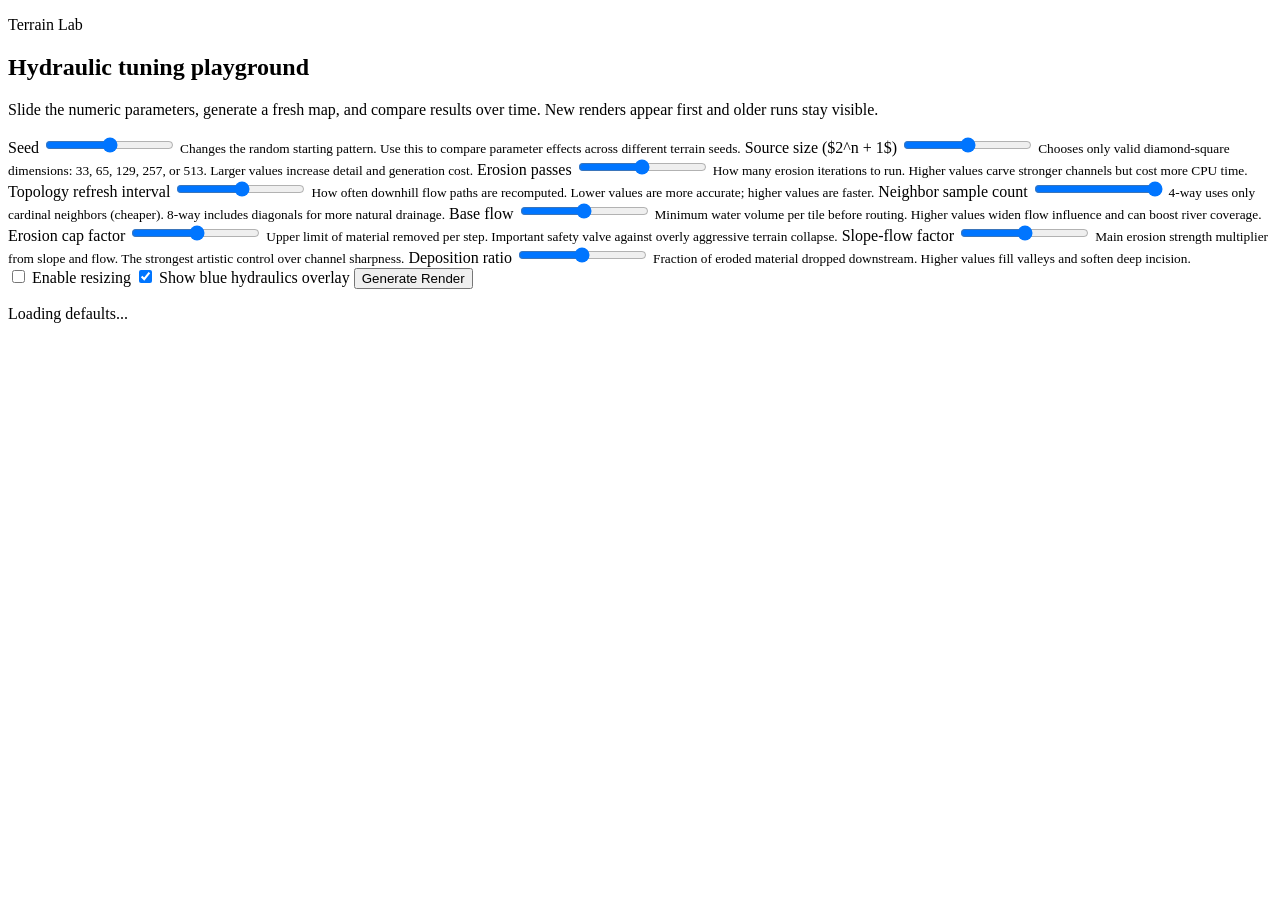
==== src/uk.osric.sim.server/wwwroot/tune/index.html @ 3c7a123b "feat: Add terrain tuning interface with hydraulic erosion parameters and bicubic upscaling - Introdu" ====
<!DOCTYPE html>
<html lang="en">
<head>
    <meta charset="utf-8">
    <meta name="viewport" content="width=device-width, initial-scale=1.0">
    <title>uk.osric.sim Terrain Lab</title>
    <link rel="stylesheet" href="/styles/tune.css">
</head>
<body>
    <main class="lab-layout">
        <section class="lab-header">
            <p class="kicker">Terrain Lab</p>
            <h1>Hydraulic tuning playground</h1>
            <p>Slide the numeric parameters, generate a fresh map, and compare results over time. New renders appear first and older runs stay visible.</p>
        </section>

        <section class="control-shell">
            <form id="tuning-form" class="control-grid">
                <label>
                    <span>Seed</span>
                    <input type="range" id="seed" min="1" max="100000" step="1">
                    <output id="seed-value"></output>
                    <small class="slider-help">Changes the random starting pattern. Use this to compare parameter effects across different terrain seeds.</small>
                </label>
                <label id="size-control">
                    <span>Source size ($2^n + 1$)</span>
                    <input type="range" id="sizePower" min="5" max="9" step="1">
                    <output id="sizePower-value"></output>
                    <small class="slider-help">Chooses only valid diamond-square dimensions: 33, 65, 129, 257, or 513. Larger values increase detail and generation cost.</small>
                </label>
                <label>
                    <span>Erosion passes</span>
                    <input type="range" id="erosionPasses" min="0" max="4000" step="1">
                    <output id="erosionPasses-value"></output>
                    <small class="slider-help">How many erosion iterations to run. Higher values carve stronger channels but cost more CPU time.</small>
                </label>
                <label>
                    <span>Topology refresh interval</span>
                    <input type="range" id="topologyRefreshInterval" min="1" max="64" step="1">
                    <output id="topologyRefreshInterval-value"></output>
                    <small class="slider-help">How often downhill flow paths are recomputed. Lower values are more accurate; higher values are faster.</small>
                </label>
                <label>
                    <span>Neighbor sample count</span>
                    <input type="range" id="neighborSampleCount" min="4" max="8" step="4">
                    <output id="neighborSampleCount-value"></output>
                    <small class="slider-help">4-way uses only cardinal neighbors (cheaper). 8-way includes diagonals for more natural drainage.</small>
                </label>
                <label>
                    <span>Base flow</span>
                    <input type="range" id="baseFlow" min="0.1" max="3.0" step="0.05">
                    <output id="baseFlow-value"></output>
                    <small class="slider-help">Minimum water volume per tile before routing. Higher values widen flow influence and can boost river coverage.</small>
                </label>
                <label>
                    <span>Erosion cap factor</span>
                    <input type="range" id="erosionCapFactor" min="0.01" max="0.6" step="0.01">
                    <output id="erosionCapFactor-value"></output>
                    <small class="slider-help">Upper limit of material removed per step. Important safety valve against overly aggressive terrain collapse.</small>
                </label>
                <label>
                    <span>Slope-flow factor</span>
                    <input type="range" id="slopeFlowFactor" min="0.05" max="2.5" step="0.01">
                    <output id="slopeFlowFactor-value"></output>
                    <small class="slider-help">Main erosion strength multiplier from slope and flow. The strongest artistic control over channel sharpness.</small>
                </label>
                <label>
                    <span>Deposition ratio</span>
                    <input type="range" id="depositionRatio" min="0.0" max="1.0" step="0.01">
                    <output id="depositionRatio-value"></output>
                    <small class="slider-help">Fraction of eroded material dropped downstream. Higher values fill valleys and soften deep incision.</small>
                </label>
                <div class="action-row">
                    <label class="toggle-inline" for="enable-resize">
                        <input id="enable-resize" type="checkbox">
                        <span>Enable resizing</span>
                    </label>
                    <label class="toggle-inline" for="show-hydraulics">
                        <input id="show-hydraulics" type="checkbox" checked>
                        <span>Show blue hydraulics overlay</span>
                    </label>
                    <button id="generate" type="submit">Generate Render</button>
                    <p id="form-status">Loading defaults...</p>
                </div>
            </form>
        </section>

        <section class="renders-shell">
            <div id="render-list" class="render-list"></div>
        </section>
    </main>
    <script src="/scripts/tune.js"></script>
</body>
</html>
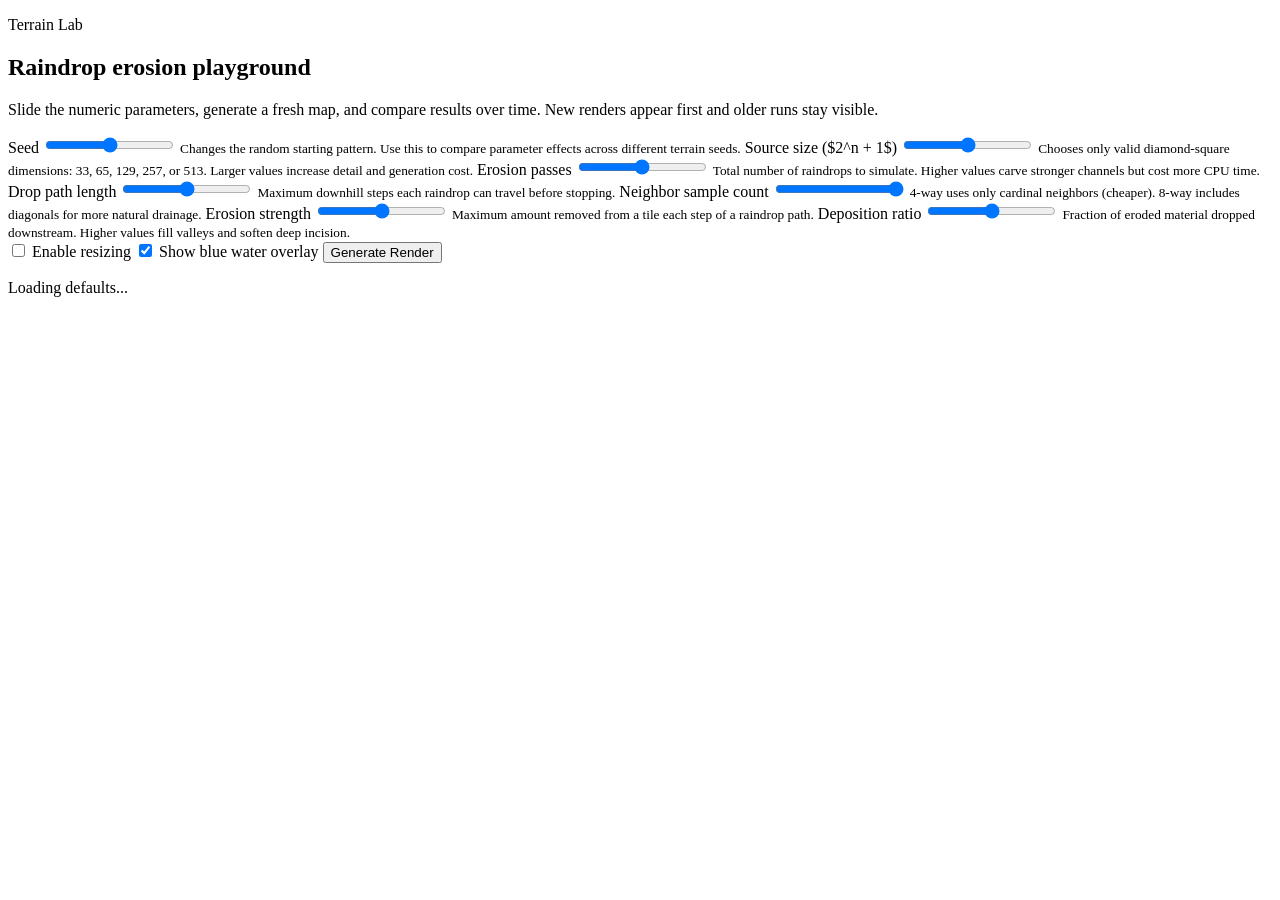
==== commit 304bbce9: "feat: Replace hydraulic erosion with random raindrop erosion model - Introduced TerrainWaterMapDto f" ====
--- a/src/uk.osric.sim.server/wwwroot/tune/index.html
+++ b/src/uk.osric.sim.server/wwwroot/tune/index.html
@@ -10,7 +10,7 @@
     <main class="lab-layout">
         <section class="lab-header">
             <p class="kicker">Terrain Lab</p>
-            <h1>Hydraulic tuning playground</h1>
+            <h1>Raindrop erosion playground</h1>
             <p>Slide the numeric parameters, generate a fresh map, and compare results over time. New renders appear first and older runs stay visible.</p>
         </section>
 
@@ -32,13 +32,13 @@
                     <span>Erosion passes</span>
                     <input type="range" id="erosionPasses" min="0" max="4000" step="1">
                     <output id="erosionPasses-value"></output>
-                    <small class="slider-help">How many erosion iterations to run. Higher values carve stronger channels but cost more CPU time.</small>
+                    <small class="slider-help">Total number of raindrops to simulate. Higher values carve stronger channels but cost more CPU time.</small>
                 </label>
                 <label>
-                    <span>Topology refresh interval</span>
-                    <input type="range" id="topologyRefreshInterval" min="1" max="64" step="1">
-                    <output id="topologyRefreshInterval-value"></output>
-                    <small class="slider-help">How often downhill flow paths are recomputed. Lower values are more accurate; higher values are faster.</small>
+                    <span>Drop path length</span>
+                    <input type="range" id="dropPathLength" min="4" max="256" step="1">
+                    <output id="dropPathLength-value"></output>
+                    <small class="slider-help">Maximum downhill steps each raindrop can travel before stopping.</small>
                 </label>
                 <label>
                     <span>Neighbor sample count</span>
@@ -47,22 +47,10 @@
                     <small class="slider-help">4-way uses only cardinal neighbors (cheaper). 8-way includes diagonals for more natural drainage.</small>
                 </label>
                 <label>
-                    <span>Base flow</span>
-                    <input type="range" id="baseFlow" min="0.1" max="3.0" step="0.05">
-                    <output id="baseFlow-value"></output>
-                    <small class="slider-help">Minimum water volume per tile before routing. Higher values widen flow influence and can boost river coverage.</small>
-                </label>
-                <label>
-                    <span>Erosion cap factor</span>
-                    <input type="range" id="erosionCapFactor" min="0.01" max="0.6" step="0.01">
-                    <output id="erosionCapFactor-value"></output>
-                    <small class="slider-help">Upper limit of material removed per step. Important safety valve against overly aggressive terrain collapse.</small>
-                </label>
-                <label>
-                    <span>Slope-flow factor</span>
-                    <input type="range" id="slopeFlowFactor" min="0.05" max="2.5" step="0.01">
-                    <output id="slopeFlowFactor-value"></output>
-                    <small class="slider-help">Main erosion strength multiplier from slope and flow. The strongest artistic control over channel sharpness.</small>
+                    <span>Erosion strength</span>
+                    <input type="range" id="erosionStrength" min="0.001" max="0.100" step="0.001">
+                    <output id="erosionStrength-value"></output>
+                    <small class="slider-help">Maximum amount removed from a tile each step of a raindrop path.</small>
                 </label>
                 <label>
                     <span>Deposition ratio</span>
@@ -75,9 +63,9 @@
                         <input id="enable-resize" type="checkbox">
                         <span>Enable resizing</span>
                     </label>
-                    <label class="toggle-inline" for="show-hydraulics">
-                        <input id="show-hydraulics" type="checkbox" checked>
-                        <span>Show blue hydraulics overlay</span>
+                    <label class="toggle-inline" for="show-water-overlay">
+                        <input id="show-water-overlay" type="checkbox" checked>
+                        <span>Show blue water overlay</span>
                     </label>
                     <button id="generate" type="submit">Generate Render</button>
                     <p id="form-status">Loading defaults...</p>
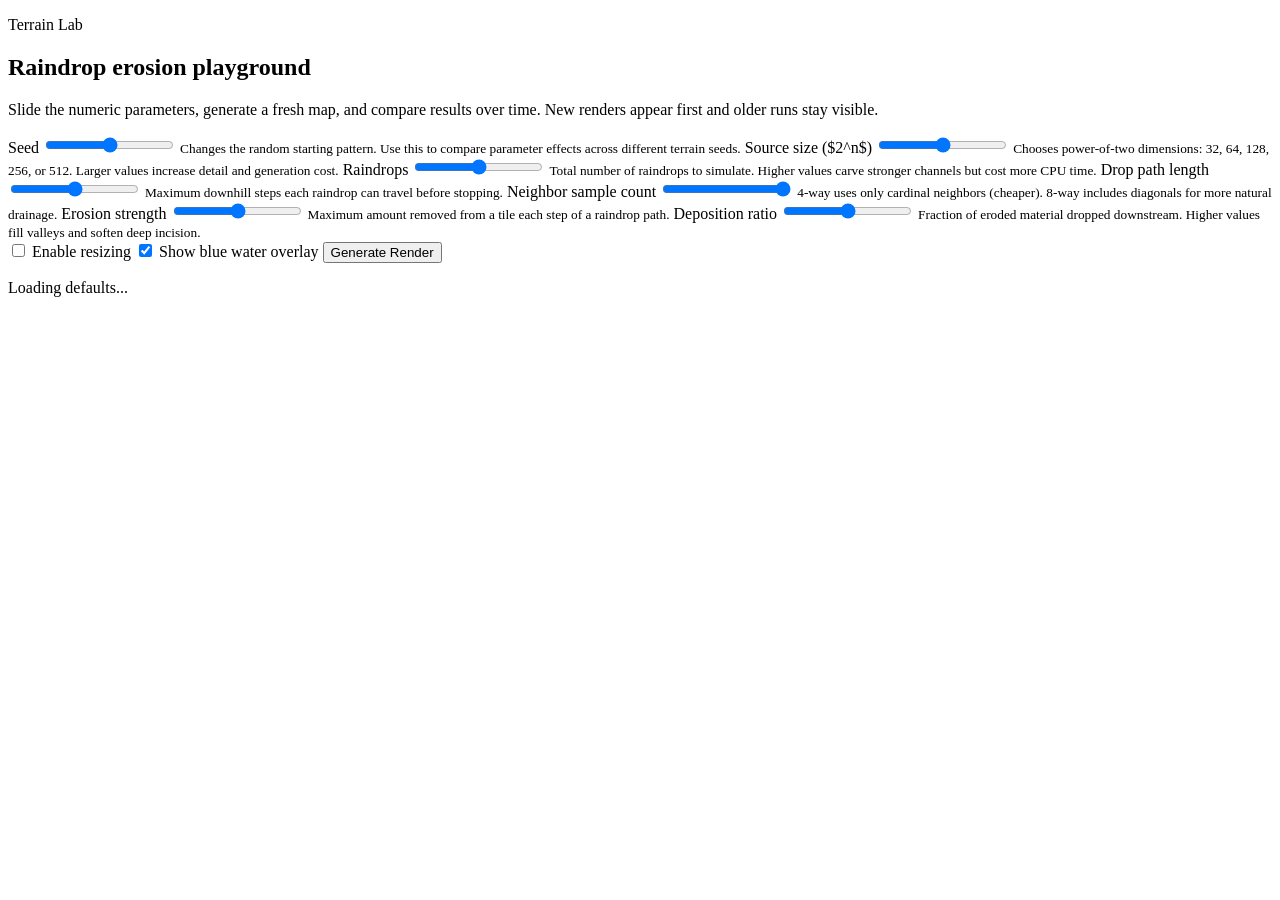
==== commit 4f7979b5: "Refactor terrain generation to use Torus data structure - Updated DiamondSquareTerrainGenerator to r" ====
--- a/src/uk.osric.sim.server/wwwroot/tune/index.html
+++ b/src/uk.osric.sim.server/wwwroot/tune/index.html
@@ -23,15 +23,15 @@
                     <small class="slider-help">Changes the random starting pattern. Use this to compare parameter effects across different terrain seeds.</small>
                 </label>
                 <label id="size-control">
-                    <span>Source size ($2^n + 1$)</span>
+                    <span>Source size ($2^n$)</span>
                     <input type="range" id="sizePower" min="5" max="9" step="1">
                     <output id="sizePower-value"></output>
-                    <small class="slider-help">Chooses only valid diamond-square dimensions: 33, 65, 129, 257, or 513. Larger values increase detail and generation cost.</small>
+                    <small class="slider-help">Chooses power-of-two dimensions: 32, 64, 128, 256, or 512. Larger values increase detail and generation cost.</small>
                 </label>
                 <label>
-                    <span>Erosion passes</span>
-                    <input type="range" id="erosionPasses" min="0" max="4000" step="1">
-                    <output id="erosionPasses-value"></output>
+                    <span>Raindrops</span>
+                    <input type="range" id="raindrops" min="0" max="100000" step="1000">
+                    <output id="raindrops-value"></output>
                     <small class="slider-help">Total number of raindrops to simulate. Higher values carve stronger channels but cost more CPU time.</small>
                 </label>
                 <label>
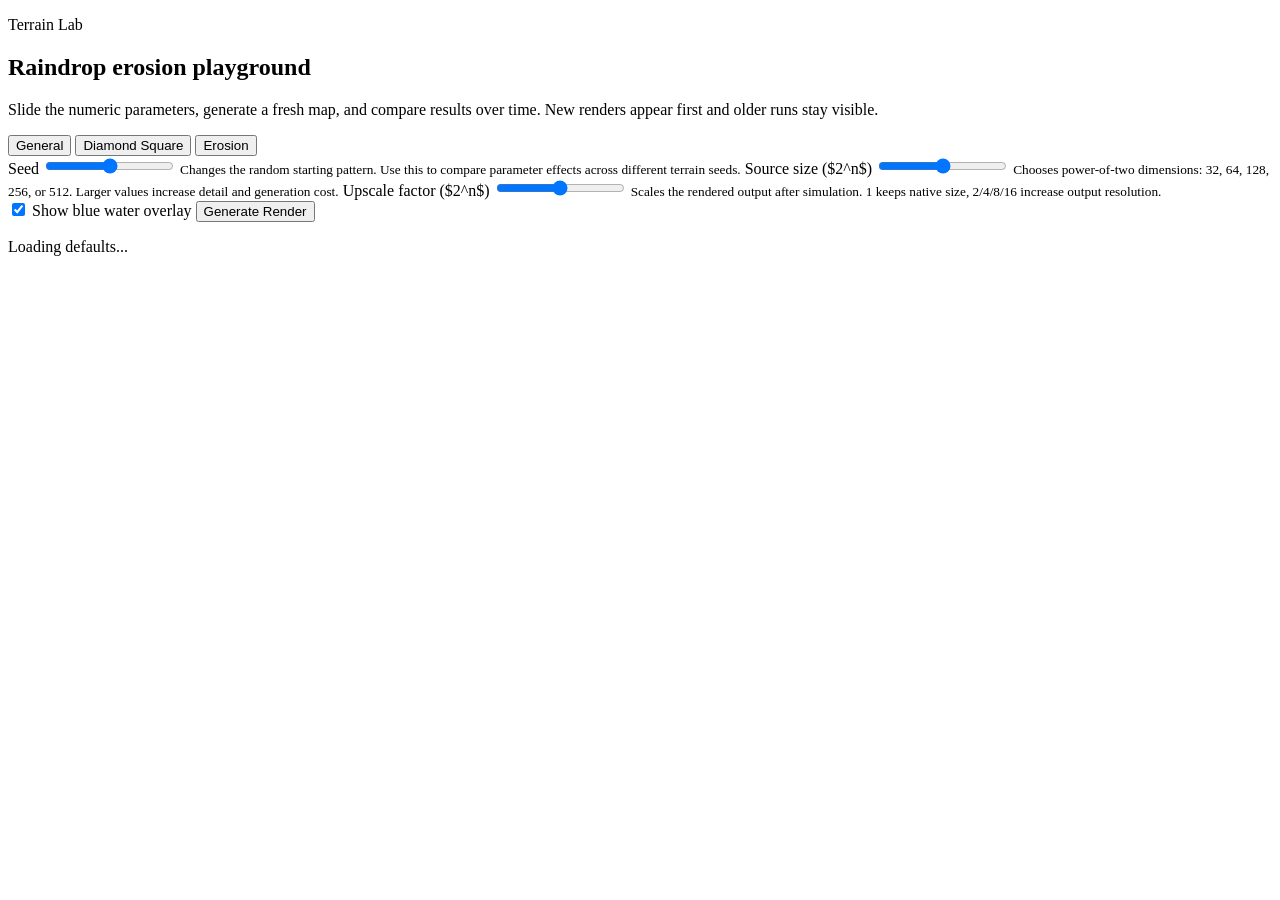
==== commit 8341afd7: "Refactor terrain generation and UI enhancements - Updated CSS styles for the tuning form and tab pan" ====
--- a/src/uk.osric.sim.server/wwwroot/tune/index.html
+++ b/src/uk.osric.sim.server/wwwroot/tune/index.html
@@ -15,54 +15,89 @@
         </section>
 
         <section class="control-shell">
-            <form id="tuning-form" class="control-grid">
-                <label>
-                    <span>Seed</span>
-                    <input type="range" id="seed" min="1" max="100000" step="1">
-                    <output id="seed-value"></output>
-                    <small class="slider-help">Changes the random starting pattern. Use this to compare parameter effects across different terrain seeds.</small>
-                </label>
-                <label id="size-control">
-                    <span>Source size ($2^n$)</span>
-                    <input type="range" id="sizePower" min="5" max="9" step="1">
-                    <output id="sizePower-value"></output>
-                    <small class="slider-help">Chooses power-of-two dimensions: 32, 64, 128, 256, or 512. Larger values increase detail and generation cost.</small>
-                </label>
-                <label>
-                    <span>Raindrops</span>
-                    <input type="range" id="raindrops" min="0" max="100000" step="1000">
-                    <output id="raindrops-value"></output>
-                    <small class="slider-help">Total number of raindrops to simulate. Higher values carve stronger channels but cost more CPU time.</small>
-                </label>
-                <label>
-                    <span>Drop path length</span>
-                    <input type="range" id="dropPathLength" min="4" max="256" step="1">
-                    <output id="dropPathLength-value"></output>
-                    <small class="slider-help">Maximum downhill steps each raindrop can travel before stopping.</small>
-                </label>
-                <label>
-                    <span>Neighbor sample count</span>
-                    <input type="range" id="neighborSampleCount" min="4" max="8" step="4">
-                    <output id="neighborSampleCount-value"></output>
-                    <small class="slider-help">4-way uses only cardinal neighbors (cheaper). 8-way includes diagonals for more natural drainage.</small>
-                </label>
-                <label>
-                    <span>Erosion strength</span>
-                    <input type="range" id="erosionStrength" min="0.001" max="0.100" step="0.001">
-                    <output id="erosionStrength-value"></output>
-                    <small class="slider-help">Maximum amount removed from a tile each step of a raindrop path.</small>
-                </label>
-                <label>
-                    <span>Deposition ratio</span>
-                    <input type="range" id="depositionRatio" min="0.0" max="1.0" step="0.01">
-                    <output id="depositionRatio-value"></output>
-                    <small class="slider-help">Fraction of eroded material dropped downstream. Higher values fill valleys and soften deep incision.</small>
-                </label>
+            <form id="tuning-form">
+                <div class="tab-list" role="tablist" aria-label="Terrain tuning groups">
+                    <button id="general-tab" class="tab-button" type="button" role="tab" aria-selected="true" aria-controls="general-panel" data-panel="general-panel">General</button>
+                    <button id="diamond-square-tab" class="tab-button" type="button" role="tab" aria-selected="false" aria-controls="diamond-square-panel" data-panel="diamond-square-panel">Diamond Square</button>
+                    <button id="erosion-tab" class="tab-button" type="button" role="tab" aria-selected="false" aria-controls="erosion-panel" data-panel="erosion-panel">Erosion</button>
+                </div>
+
+                <section id="general-panel" class="tab-panel control-grid" role="tabpanel" aria-labelledby="general-tab">
+                    <label>
+                        <span>Seed</span>
+                        <input type="range" id="seed" min="1" max="100000" step="1">
+                        <output id="seed-value"></output>
+                        <small class="slider-help">Changes the random starting pattern. Use this to compare parameter effects across different terrain seeds.</small>
+                    </label>
+                    <label>
+                        <span>Source size ($2^n$)</span>
+                        <input type="range" id="sizePower" min="5" max="9" step="1">
+                        <output id="sizePower-value"></output>
+                        <small class="slider-help">Chooses power-of-two dimensions: 32, 64, 128, 256, or 512. Larger values increase detail and generation cost.</small>
+                    </label>
+                    <label>
+                        <span>Upscale factor ($2^n$)</span>
+                        <input type="range" id="upscalePower" min="0" max="4" step="1">
+                        <output id="upscalePower-value"></output>
+                        <small class="slider-help">Scales the rendered output after simulation. 1 keeps native size, 2/4/8/16 increase output resolution.</small>
+                    </label>
+                </section>
+
+                <section id="diamond-square-panel" class="tab-panel control-grid" role="tabpanel" aria-labelledby="diamond-square-tab" hidden>
+                    <label>
+                        <span>Smoothness stop step ($2^n$)</span>
+                        <input type="range" id="smoothnessPower" min="0" max="9" step="1">
+                        <output id="smoothnessPower-value"></output>
+                        <small class="slider-help">Stops fine-detail passes below this spacing. Higher values produce broader landforms.</small>
+                    </label>
+                    <label>
+                        <span>Roughness</span>
+                        <input type="range" id="roughness" min="0.01" max="0.99" step="0.01">
+                        <output id="roughness-value"></output>
+                        <small class="slider-help">Controls how fast displacement strength decays each pass.</small>
+                    </label>
+                    <label>
+                        <span>Initial displacement</span>
+                        <input type="range" id="initialDisplacement" min="0.1" max="2.0" step="0.01">
+                        <output id="initialDisplacement-value"></output>
+                        <small class="slider-help">Sets the starting height displacement before roughness decay is applied.</small>
+                    </label>
+                </section>
+
+                <section id="erosion-panel" class="tab-panel control-grid" role="tabpanel" aria-labelledby="erosion-tab" hidden>
+                    <label>
+                        <span>Raindrops</span>
+                        <input type="range" id="raindrops" min="0" max="100000" step="1000">
+                        <output id="raindrops-value"></output>
+                        <small class="slider-help">Total number of raindrops to simulate. Higher values carve stronger channels but cost more CPU time.</small>
+                    </label>
+                    <label>
+                        <span>Drop path length</span>
+                        <input type="range" id="dropPathLength" min="4" max="256" step="1">
+                        <output id="dropPathLength-value"></output>
+                        <small class="slider-help">Maximum downhill steps each raindrop can travel before stopping.</small>
+                    </label>
+                    <label>
+                        <span>Neighbor sample count</span>
+                        <input type="range" id="neighborSampleCount" min="4" max="8" step="4">
+                        <output id="neighborSampleCount-value"></output>
+                        <small class="slider-help">4-way uses only cardinal neighbors (cheaper). 8-way includes diagonals for more natural drainage.</small>
+                    </label>
+                    <label>
+                        <span>Erosion strength</span>
+                        <input type="range" id="erosionStrength" min="0.001" max="0.100" step="0.001">
+                        <output id="erosionStrength-value"></output>
+                        <small class="slider-help">Maximum amount removed from a tile each step of a raindrop path.</small>
+                    </label>
+                    <label>
+                        <span>Deposition ratio</span>
+                        <input type="range" id="depositionRatio" min="0.0" max="1.0" step="0.01">
+                        <output id="depositionRatio-value"></output>
+                        <small class="slider-help">Fraction of eroded material dropped downstream. Higher values fill valleys and soften deep incision.</small>
+                    </label>
+                </section>
+
                 <div class="action-row">
-                    <label class="toggle-inline" for="enable-resize">
-                        <input id="enable-resize" type="checkbox">
-                        <span>Enable resizing</span>
-                    </label>
                     <label class="toggle-inline" for="show-water-overlay">
                         <input id="show-water-overlay" type="checkbox" checked>
                         <span>Show blue water overlay</span>
